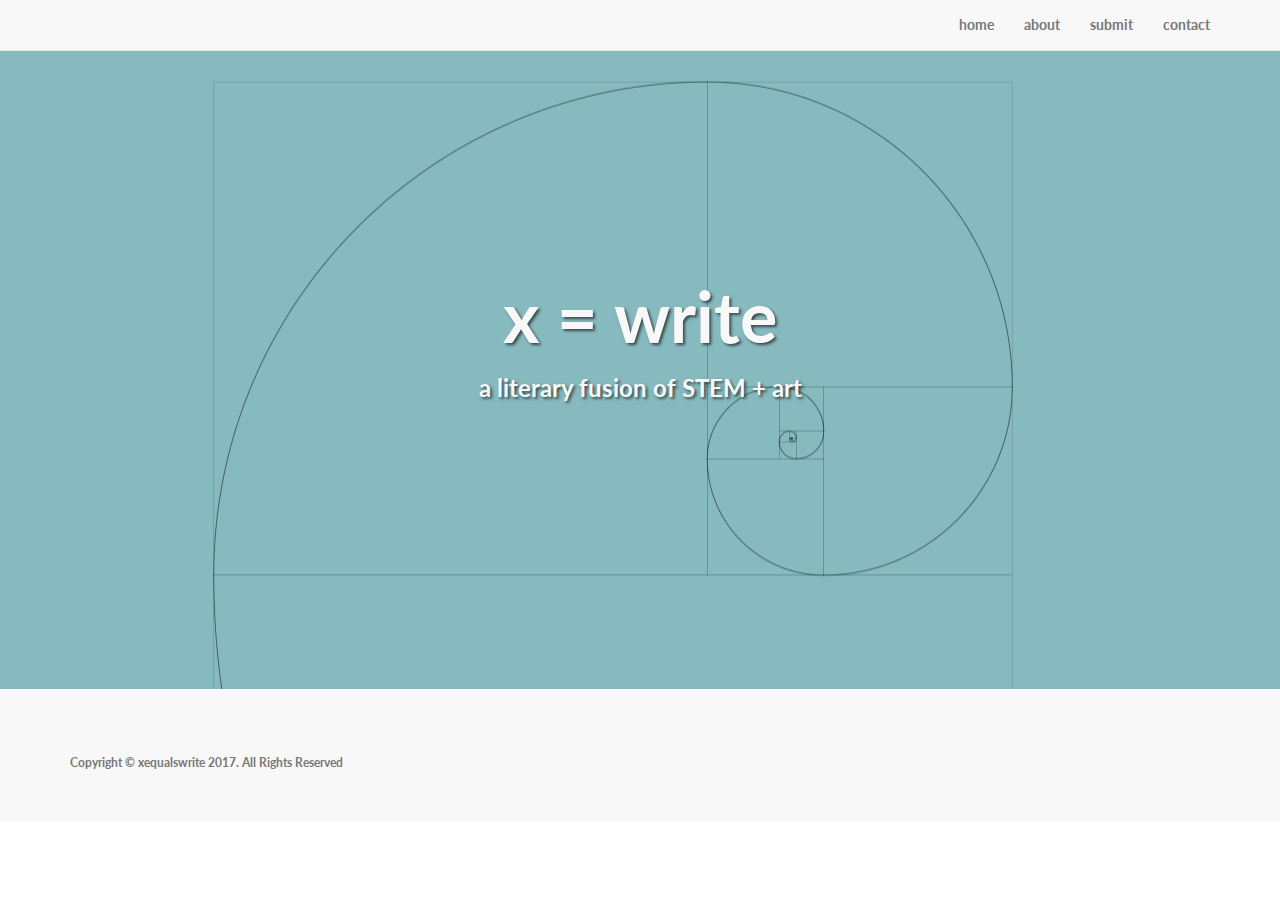
==== index.html @ ffc8bccd "temp site" ====
<!DOCTYPE html>
<html lang="en">

<head>

    <meta charset="utf-8">
    <meta http-equiv="X-UA-Compatible" content="IE=edge">
    <meta name="viewport" content="width=device-width, initial-scale=1">
    <meta name="description" content="">
    <meta name="author" content="">

    <title>x = write | home</title>

    <!-- Bootstrap Core CSS -->
    <link href="css/bootstrap.min.css" rel="stylesheet">

    <!-- Custom CSS -->
    <link href="css/landing-page.css" rel="stylesheet">

    <!-- Custom Fonts -->
    <link href="font-awesome/css/font-awesome.min.css" rel="stylesheet" type="text/css">
    <link href="https://fonts.googleapis.com/css?family=Lato:300,400,700,300italic,400italic,700italic" rel="stylesheet" type="text/css">

    <!-- HTML5 Shim and Respond.js IE8 support of HTML5 elements and media queries -->
    <!-- WARNING: Respond.js doesn't work if you view the page via file:// -->
    <!--[if lt IE 9]>
        <script src="https://oss.maxcdn.com/libs/html5shiv/3.7.0/html5shiv.js"></script>
        <script src="https://oss.maxcdn.com/libs/respond.js/1.4.2/respond.min.js"></script>
    <![endif]-->

</head>

<body>

    <!-- Navigation -->
    <nav class="navbar navbar-default navbar-fixed-top topnav" role="navigation">
        <div class="container topnav">
            <!-- Brand and toggle get grouped for better mobile display -->
            <div class="navbar-header">
                <button type="button" class="navbar-toggle" data-toggle="collapse" data-target="#bs-example-navbar-collapse-1">
                    <span class="sr-only">Toggle navigation</span>
                    <span class="icon-bar"></span>
                    <span class="icon-bar"></span>
                    <span class="icon-bar"></span>
                </button>
            </div>
            <!-- Collect the nav links, forms, and other content for toggling -->
            <div class="collapse navbar-collapse" id="bs-example-navbar-collapse-1">
                <ul class="nav navbar-nav navbar-right">
                	<li>
                        <a href="">home</a>
                    </li>
                    <li>
                        <a href="about.html">about</a>
                    </li>
                    <li>
                        <a href="submit.html">submit</a>
                    </li>
                    <li>
                        <a href="contact.html">contact</a>
                    </li>
                </ul>
            </div>
            <!-- /.navbar-collapse -->
        </div>
        <!-- /.container -->
    </nav>


    <!-- Header -->
    <div class="intro-header">
        <div class="container">

            <div class="row">
                <div class="col-lg-12">
                    <div class="intro-message">
                        <h1>x = write</h1>
                        <h3>a literary fusion of STEM + art</h3>
                        
                    </div>
                </div>
            </div>

        </div>
        <!-- /.container -->

    </div>
    <!-- /.intro-header -->


    <!-- Footer -->
    <footer>
        <div class="container">
            <div class="row">
                <div class="col-lg-12">
                    
                    <p class="copyright text-muted small">Copyright &copy; xequalswrite 2017. All Rights Reserved</p>
                </div>
            </div>
        </div>
    </footer>

    <!-- jQuery -->
    <script src="js/jquery.js"></script>

    <!-- Bootstrap Core JavaScript -->
    <script src="js/bootstrap.min.js"></script>

</body>

</html>
---- css/landing-page.css ----
/*
 * Start Bootstrap - Landing Page (http://startbootstrap.com/)
 * Copyright 2013-2016 Start Bootstrap
 * Licensed under MIT (https://github.com/BlackrockDigital/startbootstrap/blob/gh-pages/LICENSE)
 */

body,
html {
    width: 100%;
    height: 100%;
}

body,
h1,
h2,
h3,
h4,
h5,
h6 {
    font-family: "Lato","Helvetica Neue",Helvetica,Arial,sans-serif;
    font-weight: 700;
}

.topnav {
    font-size: 14px; 
}

.lead {
    font-size: 18px;
    font-weight: 400;
}

.intro-header {
    padding-top: 50px; /* If you're making other pages, make sure there is 50px of padding to make sure the navbar doesn't overlap content! */
    padding-bottom: 50px;
    text-align: center;
    color: #f8f8f8;
    background: url(../img/intro-bg.jpg) no-repeat center center;
    background-size: cover;
}

.intro-message {
    position: relative;
    padding-top: 20%;
    padding-bottom: 20%;
}

.intro-message > h1 {
    margin: 0;
    text-shadow: 2px 2px 3px rgba(0,0,0,0.6);
    font-size: 5em;
}

.intro-divider {
    width: 400px;
    border-top: 1px solid #f8f8f8;
    border-bottom: 1px solid rgba(0,0,0,0.2);
}

.intro-message > h3 {
    text-shadow: 2px 2px 3px rgba(0,0,0,0.6);
}

@media(max-width:767px) {
    .intro-message {
        padding-bottom: 15%;
    }

    .intro-message > h1 {
        font-size: 3em;
    }

    ul.intro-social-buttons > li {
        display: block;
        margin-bottom: 20px;
        padding: 0;
    }

    ul.intro-social-buttons > li:last-child {
        margin-bottom: 0;
    }

    .intro-divider {
        width: 100%;
    }
}

.network-name {
    text-transform: uppercase;
    font-size: 14px;
    font-weight: 400;
    letter-spacing: 2px;
}

.content-section-a {
    padding: 50px 0;
    background-color: #f8f8f8;
}

.content-section-b {
    padding: 50px 0;
    border-top: 1px solid #e7e7e7;
    border-bottom: 1px solid #e7e7e7;
}

.section-heading {
    margin-bottom: 30px;
}

.section-heading-spacer {
    float: left;
    width: 200px;
    border-top: 3px solid #e7e7e7;
}

.banner {
    padding: 100px 0;
    color: #f8f8f8;
    background: url(../img/banner-bg.jpg) no-repeat center center;
    background-size: cover;
}

.banner h2 {
    margin: 0;
    text-shadow: 2px 2px 3px rgba(0,0,0,0.6);
    font-size: 3em;
}

.banner ul {
    margin-bottom: 0;
}

.banner-social-buttons {
    float: right;
    margin-top: 0;
}

@media(max-width:1199px) {
    ul.banner-social-buttons {
        float: left;
        margin-top: 15px;
    }
}

@media(max-width:767px) {
    .banner h2 {
        margin: 0;
        text-shadow: 2px 2px 3px rgba(0,0,0,0.6);
        font-size: 3em;
    }

    ul.banner-social-buttons > li {
        display: block;
        margin-bottom: 20px;
        padding: 0;
    }

    ul.banner-social-buttons > li:last-child {
        margin-bottom: 0;
    }
}

footer {
    padding: 50px 0;
    background-color: #f8f8f8;
}

p.copyright {
    margin: 15px 0 0;
}
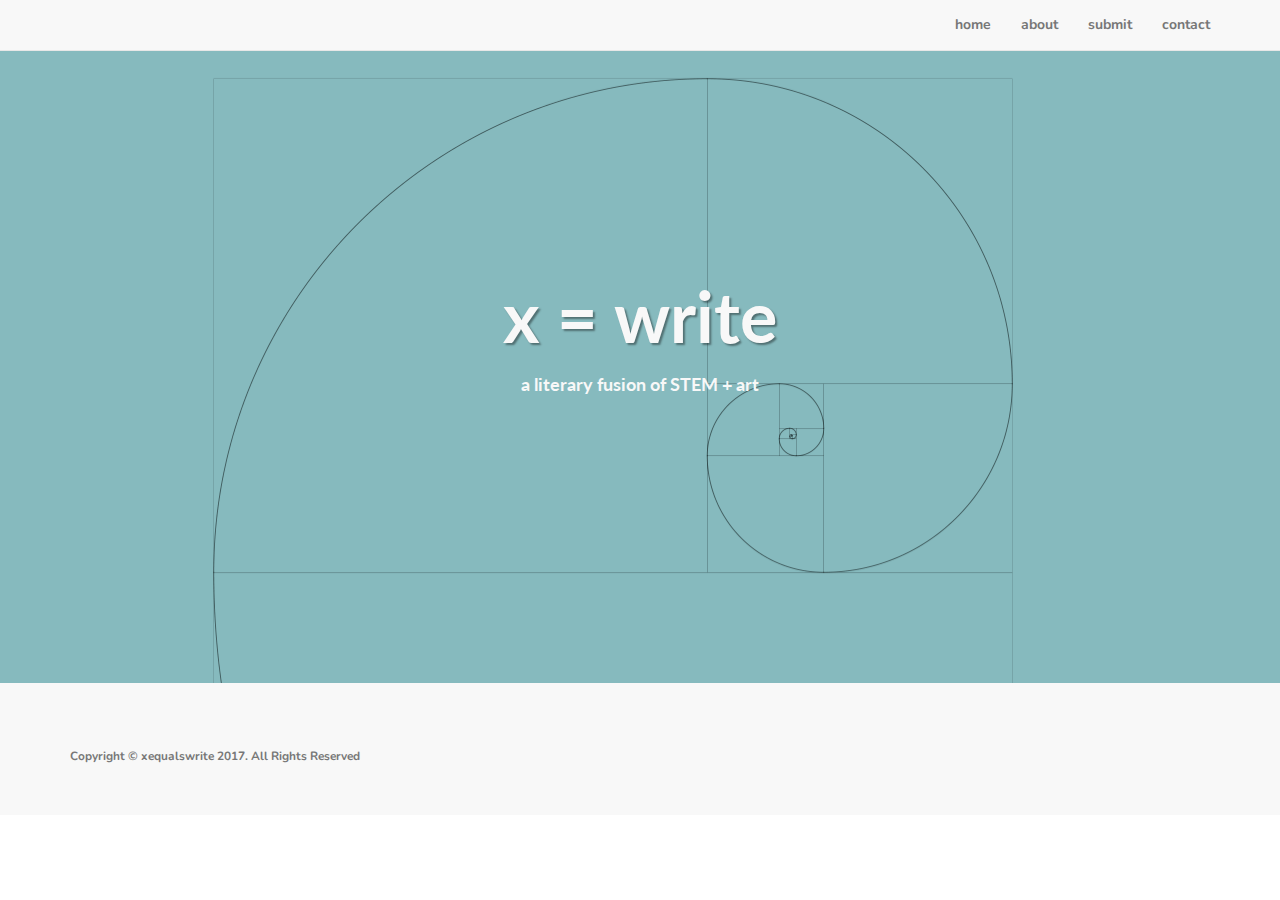
==== commit ab51a3f1: "adding temporary (!!) content to pages" ====
--- a/index.html
+++ b/index.html
@@ -19,6 +19,7 @@
 
     <!-- Custom Fonts -->
     <link href="font-awesome/css/font-awesome.min.css" rel="stylesheet" type="text/css">
+    <link href="https://fonts.googleapis.com/css?family=Nunito" rel="stylesheet">
     <link href="https://fonts.googleapis.com/css?family=Lato:300,400,700,300italic,400italic,700italic" rel="stylesheet" type="text/css">
 
     <!-- HTML5 Shim and Respond.js IE8 support of HTML5 elements and media queries -->
@@ -76,7 +77,7 @@
                     <div class="intro-message">
                         <h1>x = write</h1>
                         <h3>a literary fusion of STEM + art</h3>
-                        
+
                     </div>
                 </div>
             </div>
@@ -93,7 +94,7 @@
         <div class="container">
             <div class="row">
                 <div class="col-lg-12">
-                    
+
                     <p class="copyright text-muted small">Copyright &copy; xequalswrite 2017. All Rights Reserved</p>
                 </div>
             </div>
--- a/css/landing-page.css
+++ b/css/landing-page.css
@@ -10,19 +10,22 @@
     height: 100%;
 }
 
-body,
+body {
+    font-family:'Nunito',"Lato","Helvetica Neue",Helvetica,Arial,sans-serif;
+    font-weight:700;
+}
 h1,
 h2,
 h3,
 h4,
 h5,
 h6 {
-    font-family: "Lato","Helvetica Neue",Helvetica,Arial,sans-serif;
+    font-family:"Lato","Helvetica Neue",Helvetica,Arial,sans-serif;
     font-weight: 700;
 }
 
 .topnav {
-    font-size: 14px; 
+    font-size: 14px;
 }
 
 .lead {
@@ -47,7 +50,7 @@
 
 .intro-message > h1 {
     margin: 0;
-    text-shadow: 2px 2px 3px rgba(0,0,0,0.6);
+    text-shadow: 2px 2px 2px rgba(0,0,0,0.4);
     font-size: 5em;
 }
 
@@ -58,7 +61,8 @@
 }
 
 .intro-message > h3 {
-    text-shadow: 2px 2px 3px rgba(0,0,0,0.6);
+    font-size:18px;
+    /*text-shadow: 2px 2px 3px rgba(0,0,0,0.6);*/
 }
 
 @media(max-width:767px) {
@@ -167,4 +171,4 @@
 
 p.copyright {
     margin: 15px 0 0;
-}+}
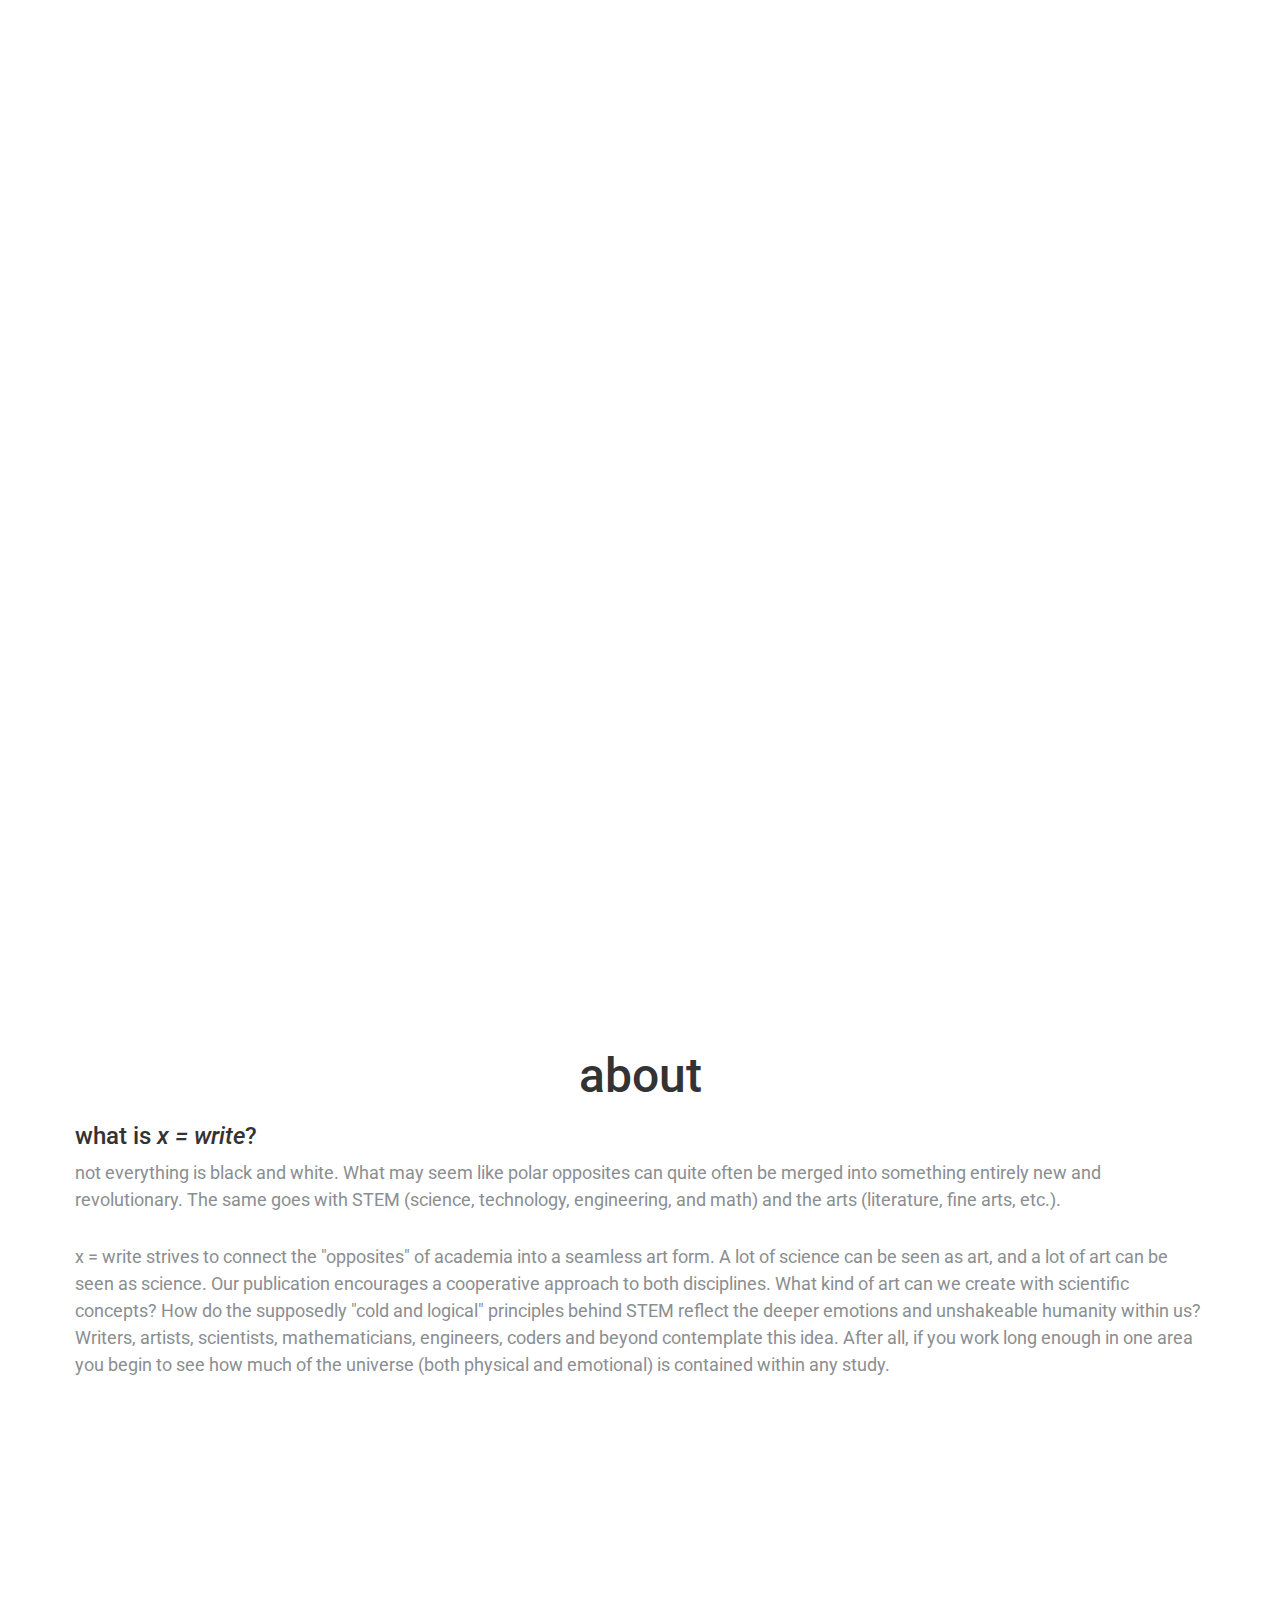
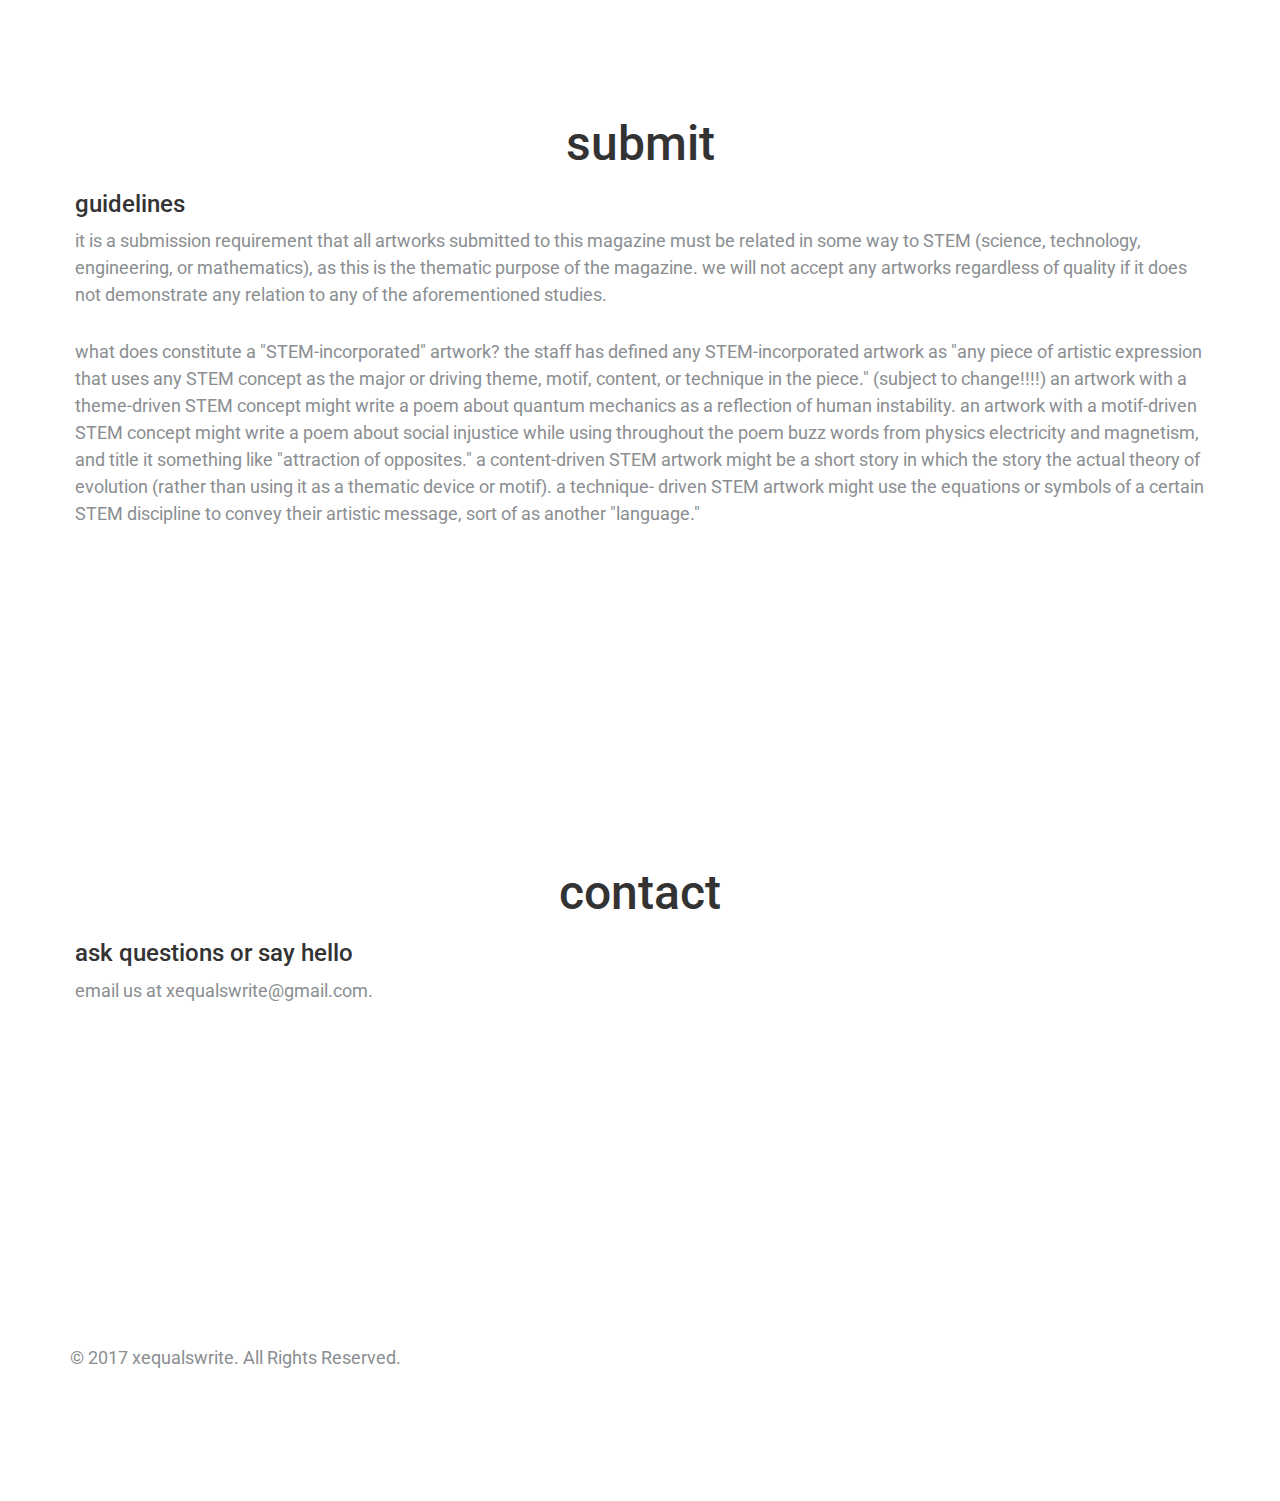
==== commit dcc2b3ee: "temp site 01" ====
--- a/index.html
+++ b/index.html
@@ -1,112 +1,138 @@
-<!DOCTYPE html>
-<html lang="en">
-
-<head>
-
-    <meta charset="utf-8">
-    <meta http-equiv="X-UA-Compatible" content="IE=edge">
-    <meta name="viewport" content="width=device-width, initial-scale=1">
-    <meta name="description" content="">
-    <meta name="author" content="">
-
-    <title>x = write | home</title>
-
-    <!-- Bootstrap Core CSS -->
-    <link href="css/bootstrap.min.css" rel="stylesheet">
-
-    <!-- Custom CSS -->
-    <link href="css/landing-page.css" rel="stylesheet">
-
-    <!-- Custom Fonts -->
-    <link href="font-awesome/css/font-awesome.min.css" rel="stylesheet" type="text/css">
-    <link href="https://fonts.googleapis.com/css?family=Nunito" rel="stylesheet">
-    <link href="https://fonts.googleapis.com/css?family=Lato:300,400,700,300italic,400italic,700italic" rel="stylesheet" type="text/css">
-
-    <!-- HTML5 Shim and Respond.js IE8 support of HTML5 elements and media queries -->
-    <!-- WARNING: Respond.js doesn't work if you view the page via file:// -->
-    <!--[if lt IE 9]>
-        <script src="https://oss.maxcdn.com/libs/html5shiv/3.7.0/html5shiv.js"></script>
-        <script src="https://oss.maxcdn.com/libs/respond.js/1.4.2/respond.min.js"></script>
-    <![endif]-->
-
-</head>
-
-<body>
-
-    <!-- Navigation -->
-    <nav class="navbar navbar-default navbar-fixed-top topnav" role="navigation">
-        <div class="container topnav">
-            <!-- Brand and toggle get grouped for better mobile display -->
-            <div class="navbar-header">
-                <button type="button" class="navbar-toggle" data-toggle="collapse" data-target="#bs-example-navbar-collapse-1">
-                    <span class="sr-only">Toggle navigation</span>
-                    <span class="icon-bar"></span>
-                    <span class="icon-bar"></span>
-                    <span class="icon-bar"></span>
-                </button>
-            </div>
-            <!-- Collect the nav links, forms, and other content for toggling -->
-            <div class="collapse navbar-collapse" id="bs-example-navbar-collapse-1">
-                <ul class="nav navbar-nav navbar-right">
-                	<li>
-                        <a href="">home</a>
-                    </li>
-                    <li>
-                        <a href="about.html">about</a>
-                    </li>
-                    <li>
-                        <a href="submit.html">submit</a>
-                    </li>
-                    <li>
-                        <a href="contact.html">contact</a>
-                    </li>
-                </ul>
-            </div>
-            <!-- /.navbar-collapse -->
-        </div>
-        <!-- /.container -->
-    </nav>
-
-
-    <!-- Header -->
-    <div class="intro-header">
-        <div class="container">
-
-            <div class="row">
-                <div class="col-lg-12">
-                    <div class="intro-message">
-                        <h1>x = write</h1>
-                        <h3>a literary fusion of STEM + art</h3>
-
-                    </div>
-                </div>
-            </div>
-
-        </div>
-        <!-- /.container -->
-
-    </div>
-    <!-- /.intro-header -->
-
-
-    <!-- Footer -->
-    <footer>
-        <div class="container">
-            <div class="row">
-                <div class="col-lg-12">
-
-                    <p class="copyright text-muted small">Copyright &copy; xequalswrite 2017. All Rights Reserved</p>
-                </div>
-            </div>
-        </div>
-    </footer>
-
-    <!-- jQuery -->
-    <script src="js/jquery.js"></script>
-
-    <!-- Bootstrap Core JavaScript -->
-    <script src="js/bootstrap.min.js"></script>
-
-</body>
-
-</html>
+<!DOCTYPE html>
+<html lang="en">
+
+<head>
+	<meta charset="UTF-8">
+	<meta http-equiv="X-UA-Compatible" content="IE=edge">
+	<meta name="viewport" content="width=device-width, initial-scale=1">
+	<title>x = write</title>
+	<meta name="description" content="x = write is a literary fusion of STEM and art." />
+	<meta name="keywords" content="literary, magazine, STEM, art, creative" />
+	<meta name="author" content="x = write" />
+
+	<!-- Normalize -->
+	<link rel="stylesheet" type="text/css" href="css/normalize.css">
+	<!-- Bootstrap -->
+	<link rel="stylesheet" type="text/css" href="css/bootstrap.css">
+	<!-- Owl -->
+	<link rel="stylesheet" type="text/css" href="css/owl.css">
+	<!-- Animate.css -->
+	<link rel="stylesheet" type="text/css" href="css/animate.css">
+	<!-- Font Awesome -->
+	<link rel="stylesheet" type="text/css" href="fonts/font-awesome-4.1.0/css/font-awesome.min.css">
+	<!-- Elegant Icons -->
+	<link rel="stylesheet" type="text/css" href="fonts/eleganticons/et-icons.css">
+	<!-- Main style -->
+	<link rel="stylesheet" type="text/css" href="css/xequalswrite.css">
+</head>
+
+<body>
+	<div class="preloader">
+		<img src="img/white.jpg">
+	</div>
+	<nav class="navbar">
+		<div class="container">
+			<!-- Brand and toggle get grouped for better mobile display -->
+			<div class="navbar-header">
+				<button type="button" class="navbar-toggle collapsed" data-toggle="collapse" data-target="#bs-example-navbar-collapse-1">
+					<span class="sr-only">Toggle navigation</span>
+					<span class="icon-bar"></span>
+					<span class="icon-bar"></span>
+					<span class="icon-bar"></span>
+				</button>
+
+			</div>
+			<!-- Collect the nav links, forms, and other content for toggling -->
+			<div class="collapse navbar-collapse" id="bs-example-navbar-collapse-1">
+				<ul class="nav navbar-nav navbar-right main-nav">
+					<li><a href="#home">home</a></li>
+					<li><a href="#about">about</a></li>
+					<li><a href="#submit">submit</a></li>
+					<li><a href="#contact">contact</a></li>
+				</ul>
+			</div>
+			<!-- /.navbar-collapse -->
+		</div>
+		<!-- /.container-fluid -->
+	</nav>
+	<header id="home">
+		<div class="container">
+			<div class="table">
+				<div class="header-text">
+					<div class="row">
+						<div class="col-md-12 text-center">
+							<h1 class="white typed">x = write</h1>
+							<span class="typed-cursor"></span>
+							<h3 class="light white">a literary fusion of STEM + art</h3>
+
+						</div>
+					</div>
+				</div>
+			</div>
+		</div>
+	</header>
+
+	<section id="about" class="section section-padded">
+		<div class="container">
+			<div class="row text-center title">
+				<h2>about</h2>
+			</div>
+			<div class="row text-left title">
+			<h4>what is <i>x = write</i>?</h4>
+			<p>not everything is black and white. What may seem like polar opposites can quite often be merged into something entirely new and revolutionary. The same goes with STEM (science, technology, engineering, and math) and the arts (literature, fine arts, etc.).</p>
+			<br>
+			<p>x = write strives to connect the "opposites" of academia into a seamless art form. A lot of science can be seen as art, and a lot of art can be seen as science. Our publication encourages a cooperative approach to both disciplines. What kind of art can we create with scientific concepts? How do the supposedly "cold and logical" principles behind STEM reflect the deeper emotions and unshakeable humanity within us? Writers, artists, scientists, mathematicians, engineers, coders and beyond contemplate this idea. After all, if you work long enough in one area you begin to see how much of the universe (both physical and emotional) is contained within any study.</p>
+			</div>
+		</div>
+	</section>
+
+	<section id="submit" class="section section-padded">
+		<div class="container">
+			<div class="row title text-center">
+				<h2 class="margin-top">submit</h2>
+			</div>
+			<div class="row title text-left">
+				<h4>guidelines</h4>
+				<p>it is a submission requirement that all artworks submitted to this magazine must be related in some way to STEM (science, technology, engineering, or mathematics), as this is the thematic purpose of the magazine. we will not accept any artworks regardless of quality if it does not demonstrate any relation to any of the aforementioned studies.</p>
+				<br>
+				<p>what does constitute a "STEM-incorporated" artwork? the staff has defined any STEM-incorporated artwork as "any piece of artistic expression that uses any STEM concept as the major or driving theme, motif, content, or technique in the piece." (subject to change!!!!) an artwork with a theme-driven STEM concept might write a poem about quantum mechanics as a reflection of human instability. an artwork with a motif-driven STEM concept might write a poem about social injustice while using throughout the poem buzz words from physics electricity and magnetism, and title it something like "attraction of opposites." a content-driven STEM artwork might be a short story in which the story the actual theory of evolution (rather than using it as a thematic device or motif). a technique- driven STEM artwork might use the equations or symbols of a certain STEM discipline to convey their artistic message, sort of as another "language."</p>
+			</div>
+		</div>
+	</section>
+	<section id="contact" class="section section-padded">
+		<div class="container">
+			<div class="row title text-center">
+				<h2 class="margin-top">contact</h2>
+			</div>
+			<div class="row title text-left">
+				<h4>ask questions or say hello</h4>
+				<p>email us at xequalswrite@gmail.com.</p>
+			</div>
+		</div>
+	</section>
+	<footer>
+		<div class="container">
+			<div class="row bottom-footer text-center-mobile">
+				<div class="col-sm-8">
+					<p>&copy; 2017 xequalswrite. All Rights Reserved.</p>
+				</div>
+			</div>
+		</div>
+	</footer>
+	<!-- Holder for mobile navigation -->
+	<div class="mobile-nav">
+		<ul>
+		</ul>
+		<a href="#" class="close-link"><i class="arrow_up"></i></a>
+	</div>
+	<!-- Scripts -->
+	<script src="js/jquery-1.11.1.min.js"></script>
+	<script src="js/owl.carousel.min.js"></script>
+	<script src="js/bootstrap.min.js"></script>
+	<script src="js/wow.min.js"></script>
+	<script src="js/typewriter.js"></script>
+	<script src="js/jquery.onepagenav.js"></script>
+	<script src="js/main.js"></script>
+</body>
+
+</html>
--- a/fonts/eleganticons/et-icons.css
+++ b/fonts/eleganticons/et-icons.css
@@ -0,0 +1,1159 @@
+@font-face {
+	font-family: 'ElegantIcons';
+	src:url('ElegantIcons.eot');
+	src:url('ElegantIcons.eot?#iefix') format('embedded-opentype'),
+		url('ElegantIcons.woff') format('woff'),
+		url('ElegantIcons.ttf') format('truetype'),
+		url('ElegantIcons.svg#ElegantIcons') format('svg');
+	font-weight: normal;
+	font-style: normal;
+}
+
+/* Use the following CSS code if you want to use data attributes for inserting your icons */
+[data-icon]:before {
+	font-family: 'ElegantIcons';
+	content: attr(data-icon);
+	speak: none;
+	font-weight: normal;
+	font-variant: normal;
+	text-transform: none;
+	line-height: 1;
+	-webkit-font-smoothing: antialiased;
+	-moz-osx-font-smoothing: grayscale;
+}
+
+/* Use the following CSS code if you want to have a class per icon */
+/*
+Instead of a list of all class selectors,
+you can use the generic selector below, but it's slower:
+[class*="your-class-prefix"] {
+*/
+.arrow_up, .arrow_down, .arrow_left, .arrow_right, .arrow_left-up, .arrow_right-up, .arrow_right-down, .arrow_left-down, .arrow-up-down, .arrow_up-down_alt, .arrow_left-right_alt, .arrow_left-right, .arrow_expand_alt2, .arrow_expand_alt, .arrow_condense, .arrow_expand, .arrow_move, .arrow_carrot-up, .arrow_carrot-down, .arrow_carrot-left, .arrow_carrot-right, .arrow_carrot-2up, .arrow_carrot-2down, .arrow_carrot-2left, .arrow_carrot-2right, .arrow_carrot-up_alt2, .arrow_carrot-down_alt2, .arrow_carrot-left_alt2, .arrow_carrot-right_alt2, .arrow_carrot-2up_alt2, .arrow_carrot-2down_alt2, .arrow_carrot-2left_alt2, .arrow_carrot-2right_alt2, .arrow_triangle-up, .arrow_triangle-down, .arrow_triangle-left, .arrow_triangle-right, .arrow_triangle-up_alt2, .arrow_triangle-down_alt2, .arrow_triangle-left_alt2, .arrow_triangle-right_alt2, .arrow_back, .icon_minus-06, .icon_plus, .icon_close, .icon_check, .icon_minus_alt2, .icon_plus_alt2, .icon_close_alt2, .icon_check_alt2, .icon_zoom-out_alt, .icon_zoom-in_alt, .icon_search, .icon_box-empty, .icon_box-selected, .icon_minus-box, .icon_plus-box, .icon_box-checked, .icon_circle-empty, .icon_circle-slelected, .icon_stop_alt2, .icon_stop, .icon_pause_alt2, .icon_pause, .icon_menu, .icon_menu-square_alt2, .icon_menu-circle_alt2, .icon_ul, .icon_ol, .icon_adjust-horiz, .icon_adjust-vert, .icon_document_alt, .icon_documents_alt, .icon_pencil, .icon_pencil-edit_alt, .icon_pencil-edit, .icon_folder-alt, .icon_folder-open_alt, .icon_folder-add_alt, .icon_info_alt, .icon_error-oct_alt, .icon_error-circle_alt, .icon_error-triangle_alt, .icon_question_alt2, .icon_question, .icon_comment_alt, .icon_chat_alt, .icon_vol-mute_alt, .icon_volume-low_alt, .icon_volume-high_alt, .icon_quotations, .icon_quotations_alt2, .icon_clock_alt, .icon_lock_alt, .icon_lock-open_alt, .icon_key_alt, .icon_cloud_alt, .icon_cloud-upload_alt, .icon_cloud-download_alt, .icon_image, .icon_images, .icon_lightbulb_alt, .icon_gift_alt, .icon_house_alt, .icon_genius, .icon_mobile, .icon_tablet, .icon_laptop, .icon_desktop, .icon_camera_alt, .icon_mail_alt, .icon_cone_alt, .icon_ribbon_alt, .icon_bag_alt, .icon_creditcard, .icon_cart_alt, .icon_paperclip, .icon_tag_alt, .icon_tags_alt, .icon_trash_alt, .icon_cursor_alt, .icon_mic_alt, .icon_compass_alt, .icon_pin_alt, .icon_pushpin_alt, .icon_map_alt, .icon_drawer_alt, .icon_toolbox_alt, .icon_book_alt, .icon_calendar, .icon_film, .icon_table, .icon_contacts_alt, .icon_headphones, .icon_lifesaver, .icon_piechart, .icon_refresh, .icon_link_alt, .icon_link, .icon_loading, .icon_blocked, .icon_archive_alt, .icon_heart_alt, .icon_star_alt, .icon_star-half_alt, .icon_star, .icon_star-half, .icon_tools, .icon_tool, .icon_cog, .icon_cogs, .arrow_up_alt, .arrow_down_alt, .arrow_left_alt, .arrow_right_alt, .arrow_left-up_alt, .arrow_right-up_alt, .arrow_right-down_alt, .arrow_left-down_alt, .arrow_condense_alt, .arrow_expand_alt3, .arrow_carrot_up_alt, .arrow_carrot-down_alt, .arrow_carrot-left_alt, .arrow_carrot-right_alt, .arrow_carrot-2up_alt, .arrow_carrot-2dwnn_alt, .arrow_carrot-2left_alt, .arrow_carrot-2right_alt, .arrow_triangle-up_alt, .arrow_triangle-down_alt, .arrow_triangle-left_alt, .arrow_triangle-right_alt, .icon_minus_alt, .icon_plus_alt, .icon_close_alt, .icon_check_alt, .icon_zoom-out, .icon_zoom-in, .icon_stop_alt, .icon_menu-square_alt, .icon_menu-circle_alt, .icon_document, .icon_documents, .icon_pencil_alt, .icon_folder, .icon_folder-open, .icon_folder-add, .icon_folder_upload, .icon_folder_download, .icon_info, .icon_error-circle, .icon_error-oct, .icon_error-triangle, .icon_question_alt, .icon_comment, .icon_chat, .icon_vol-mute, .icon_volume-low, .icon_volume-high, .icon_quotations_alt, .icon_clock, .icon_lock, .icon_lock-open, .icon_key, .icon_cloud, .icon_cloud-upload, .icon_cloud-download, .icon_lightbulb, .icon_gift, .icon_house, .icon_camera, .icon_mail, .icon_cone, .icon_ribbon, .icon_bag, .icon_cart, .icon_tag, .icon_tags, .icon_trash, .icon_cursor, .icon_mic, .icon_compass, .icon_pin, .icon_pushpin, .icon_map, .icon_drawer, .icon_toolbox, .icon_book, .icon_contacts, .icon_archive, .icon_heart, .icon_profile, .icon_group, .icon_grid-2x2, .icon_grid-3x3, .icon_music, .icon_pause_alt, .icon_phone, .icon_upload, .icon_download, .social_facebook, .social_twitter, .social_pinterest, .social_googleplus, .social_tumblr, .social_tumbleupon, .social_wordpress, .social_instagram, .social_dribbble, .social_vimeo, .social_linkedin, .social_rss, .social_deviantart, .social_share, .social_myspace, .social_skype, .social_youtube, .social_picassa, .social_googledrive, .social_flickr, .social_blogger, .social_spotify, .social_delicious, .social_facebook_circle, .social_twitter_circle, .social_pinterest_circle, .social_googleplus_circle, .social_tumblr_circle, .social_stumbleupon_circle, .social_wordpress_circle, .social_instagram_circle, .social_dribbble_circle, .social_vimeo_circle, .social_linkedin_circle, .social_rss_circle, .social_deviantart_circle, .social_share_circle, .social_myspace_circle, .social_skype_circle, .social_youtube_circle, .social_picassa_circle, .social_googledrive_alt2, .social_flickr_circle, .social_blogger_circle, .social_spotify_circle, .social_delicious_circle, .social_facebook_square, .social_twitter_square, .social_pinterest_square, .social_googleplus_square, .social_tumblr_square, .social_stumbleupon_square, .social_wordpress_square, .social_instagram_square, .social_dribbble_square, .social_vimeo_square, .social_linkedin_square, .social_rss_square, .social_deviantart_square, .social_share_square, .social_myspace_square, .social_skype_square, .social_youtube_square, .social_picassa_square, .social_googledrive_square, .social_flickr_square, .social_blogger_square, .social_spotify_square, .social_delicious_square, .icon_printer, .icon_calulator, .icon_building, .icon_floppy, .icon_drive, .icon_search-2, .icon_id, .icon_id-2, .icon_puzzle, .icon_like, .icon_dislike, .icon_mug, .icon_currency, .icon_wallet, .icon_pens, .icon_easel, .icon_flowchart, .icon_datareport, .icon_briefcase, .icon_shield, .icon_percent, .icon_globe, .icon_globe-2, .icon_target, .icon_hourglass, .icon_balance, .icon_rook, .icon_printer-alt, .icon_calculator_alt, .icon_building_alt, .icon_floppy_alt, .icon_drive_alt, .icon_search_alt, .icon_id_alt, .icon_id-2_alt, .icon_puzzle_alt, .icon_like_alt, .icon_dislike_alt, .icon_mug_alt, .icon_currency_alt, .icon_wallet_alt, .icon_pens_alt, .icon_easel_alt, .icon_flowchart_alt, .icon_datareport_alt, .icon_briefcase_alt, .icon_shield_alt, .icon_percent_alt, .icon_globe_alt, .icon_clipboard {
+	font-family: 'ElegantIcons';
+	speak: none;
+	font-style: normal;
+	font-weight: normal;
+	font-variant: normal;
+	text-transform: none;
+	line-height: 1;
+	-webkit-font-smoothing: antialiased;
+}
+.arrow_up:before {
+	content: "\21";
+}
+.arrow_down:before {
+	content: "\22";
+}
+.arrow_left:before {
+	content: "\23";
+}
+.arrow_right:before {
+	content: "\24";
+}
+.arrow_left-up:before {
+	content: "\25";
+}
+.arrow_right-up:before {
+	content: "\26";
+}
+.arrow_right-down:before {
+	content: "\27";
+}
+.arrow_left-down:before {
+	content: "\28";
+}
+.arrow-up-down:before {
+	content: "\29";
+}
+.arrow_up-down_alt:before {
+	content: "\2a";
+}
+.arrow_left-right_alt:before {
+	content: "\2b";
+}
+.arrow_left-right:before {
+	content: "\2c";
+}
+.arrow_expand_alt2:before {
+	content: "\2d";
+}
+.arrow_expand_alt:before {
+	content: "\2e";
+}
+.arrow_condense:before {
+	content: "\2f";
+}
+.arrow_expand:before {
+	content: "\30";
+}
+.arr